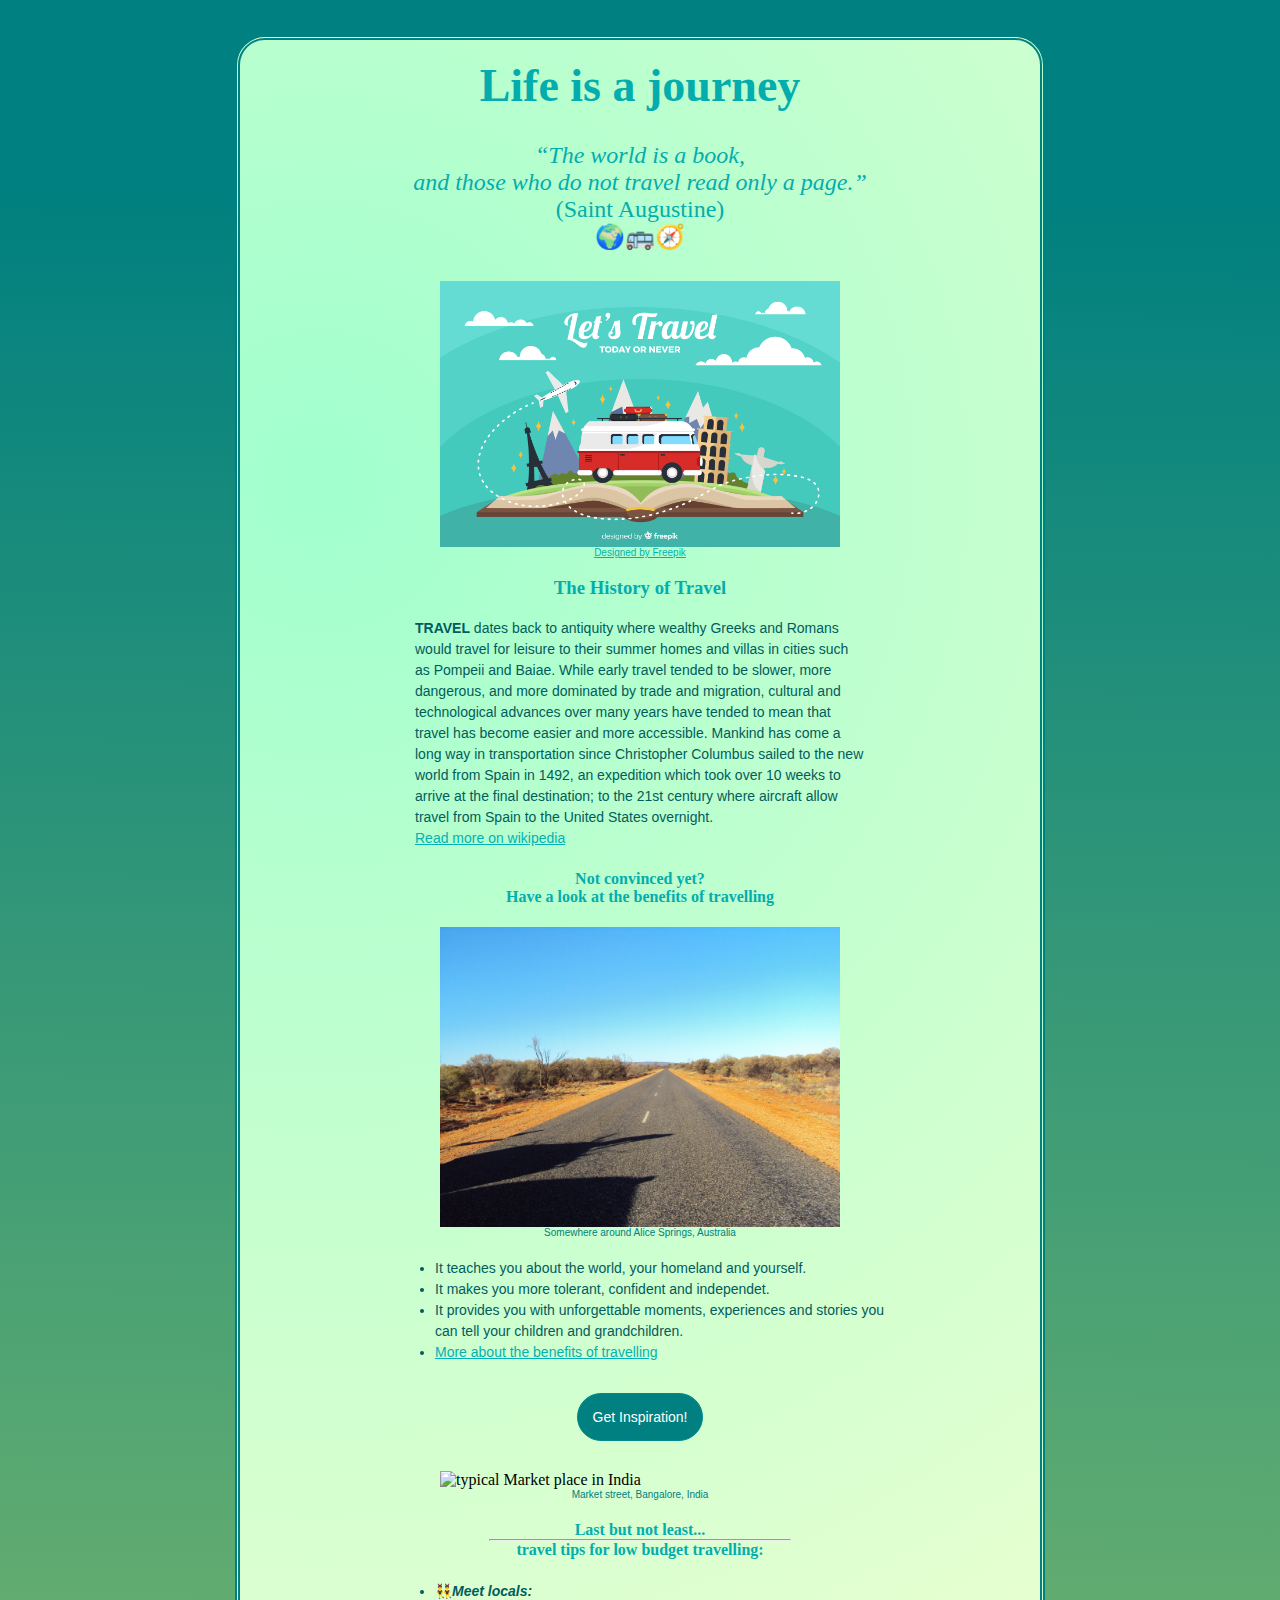
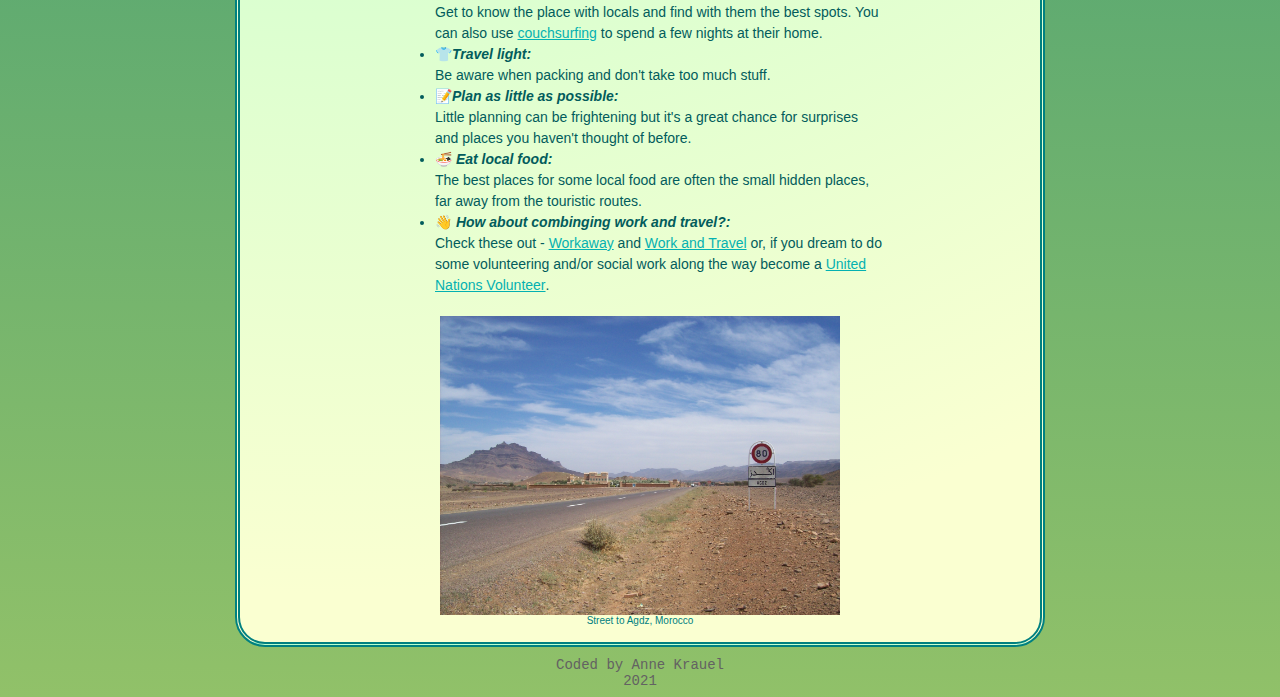
==== index.html @ 1de6c3e2 "renamed anne's travel blog" ====
<!DOCTYPE html>
<!-- saved from url=(0087)file:///C:/Users/Anne/Documents/2%20ARBEIT%20+%20Engagement/Coding/SheCodesProjekt.html -->
<html lang="en">
  <head>
    <meta http-equiv="Content-Type" content="text/html; charset=UTF-8" />

    <meta http-equiv="X-UA-Compatible" content="IE=edge" />
    <meta name="viewport" content="width=device-width, initial-scale=1.0" />
    <title>Anne's Travel Blog</title>
    <link rel="preconnect" href="https://fonts.gstatic.com/" />
    <link href="./Anne&#39;s Travel Blog_files/css2" rel="stylesheet" />
    <link href="./Anne&#39;s Travel Blog_files/css2(1)" rel="stylesheet" />
    <link rel="stylesheet" href="src/style.css" />
  </head>
  <body>
    <section>
      <div>
        <h1 class="headings">Life is a journey</h1>
        <h2>
          <em
            >“The world is a book,<br />
            and those who do not travel read only a page.” </em
          ><br />(Saint Augustine) <br /><span>🌍🚌🧭</span>
        </h2>
        <figure>
          <img src="images/1962176.jpg" alt="travel bus" />
          <figcaption>
            <a class="links" href="http://www.freepik.com/"
              >Designed by Freepik</a
            >
          </figcaption>
        </figure>
        <h3 class="headings">The History of Travel</h3>
        <p>
          <strong>TRAVEL</strong> dates back to antiquity where wealthy Greeks
          and Romans would travel for leisure to their summer homes and villas
          in cities such as Pompeii and Baiae. While early travel tended to be
          slower, more dangerous, and more dominated by trade and migration,
          cultural and technological advances over many years have tended to
          mean that travel has become easier and more accessible. Mankind has
          come a long way in transportation since Christopher Columbus sailed to
          the new world from Spain in 1492, an expedition which took over 10
          weeks to arrive at the final destination; to the 21st century where
          aircraft allow travel from Spain to the United States overnight.<br />
          <a
            class="links"
            href="https://en.wikipedia.org/wiki/Travel"
            target="_blank"
            >Read more on wikipedia</a
          >
        </p>

        <h4 class="headings">
          Not convinced yet?<br />
          Have a look at the benefits of travelling
        </h4>
        <figure>
          <img src="images/DSC00090_-_Outback.JPG" alt="Australia Outback" />
          <figcaption>Somewhere around Alice Springs, Australia</figcaption>
        </figure>
        <ul>
          <li>It teaches you about the world, your homeland and yourself.</li>
          <li>It makes you more tolerant, confident and independet.</li>
          <li>
            It provides you with unforgettable moments, experiences and stories
            you can tell your children and grandchildren.
          </li>
          <li>
            <a
              class="links"
              href="https://eurama.hu/2017/02/08/benefits-of-travelling/"
              target="_blank"
              >More about the benefits of travelling</a
            >
          </li>
        </ul>
        <button>Get Inspiration!</button>
        <figure>
          <img src="images/DSC01519.JPG" alt="typical Market place in India" />
          <figcaption>Market street, Bangalore, India</figcaption>
        </figure>

        <h4 class="headings">
          Last but not least...<br />
          <hr />
          travel tips for low budget travelling:
        </h4>
        <ul>
          <li>
            👯‍♂️<em><strong>Meet locals:</strong></em
            ><br />
            Get to know the place with locals and find with them the best spots.
            You can also use
            <a
              class="links"
              href="https://www.couchsurfing.com/"
              target="_blank"
              >couchsurfing</a
            >
            to spend a few nights at their home.
          </li>
          <li>
            👕<em><strong>Travel light:</strong></em
            ><br />
            Be aware when packing and don't take too much stuff.
          </li>
          <li>
            📝<em><strong>Plan as little as possible:</strong></em
            ><br />Little planning can be frightening but it's a great chance
            for surprises and places you haven't thought of before.
          </li>
          <li>
            🍜 <em><strong>Eat local food:</strong></em
            ><br />The best places for some local food are often the small
            hidden places, far away from the touristic routes.
          </li>
          <li>
            👋 <em><strong>How about combinging work and travel?:</strong></em
            ><br />Check these out -
            <a class="links" href="https://www.workaway.info/" target="_blank">
              Workaway</a
            >
            and
            <a
              class="links"
              href="https://www.travelworks.de/work-and-travel.html"
              target="_blank"
            >
              Work and Travel</a
            >
            or, if you dream to do some volunteering and/or social work along
            the way become a
            <a class="links" href="https://www.unv.org/" target="_blank"
              >United Nations Volunteer</a
            >.
          </li>
        </ul>
        <figure>
          <img src="images/100_1158_bearbeitet.jpg" alt="Street in Morocco" />
          <figcaption>Street to Agdz, Morocco</figcaption>
        </figure>
      </div>
      <footer>Coded by Anne Krauel<br />2021</footer>
    </section>
    <script src="src/script.js"></script>
  </body>
</html>
---- src/style.css ----
body {
  background: linear-gradient(
    180.5deg,
    rgb(0, 128, 128) 8.5%,
    rgb(174, 206, 100) 118.2%
  );
}

div {
  background: radial-gradient(
    circle at 10% 20%,
    rgb(161, 255, 206) 0%,
    rgb(250, 255, 209) 90%
  );
  border: thick double teal;
  border-radius: 30px;

  max-width: 800px;
  display: block;
  margin: 35px auto 10px;
}

.headings {
  color: rgb(4, 173, 173);
  display: block;
  text-align: center;
  font-family: "Lemonada", cursive;
}

.links {
  text-decoration: underline rgb(4, 177, 177);
  color: rgb(4, 177, 177);

  font-weight: lighter;
}

.links:hover {
  font-weight: bold;
  cursor: pointer;
}

h1 {
  font-weight: 900;
  line-height: 30px;
  font-size: 46px;
}

h2 {
  padding: 10px;
  font-family: "Slabo 27px", serif;
  display: block;
  text-align: center;
  color: rgb(4, 173, 173);
  font-weight: lighter;
}

span {
  margin-top: 35px;
}
img {
  width: 400px;
  display: block;
  margin: 0 auto;
}

figcaption {
  display: block;
  text-align: center;
  font-family: Arial, Helvetica, sans-serif;
  font-size: 14px;
}

h3,
p {
  color: rgb(2, 92, 92);
  display: block;
}

h3 {
  text-align: center;

  font-family: Arial, Helvetica, sans-serif;
}
p {
  margin: 0 auto;
  max-width: 450px;
  text-align: left;
  color: rgb(2, 92, 92);
  font-family: Arial, Helvetica, sans-serif;
  font-size: 14px;
  line-height: 150%;
}

button {
  display: block;
  margin: 30px auto;
  border: 1px solid darkcyan;
  color: white;
  border-radius: 30px;
  background-color: rgb(0, 128, 128);
  transition: all 200ms ease-in-out;
  padding: 15px;
  box-shadow: 5px 5px 5px rgba (0, 0, 0, 0.2);
  transition: all 200ms ease-in-out;
  font-family: Arial, Helvetica, sans-serif;
  font-size: 14px;
  font-weight: 400px;
}

button:hover {
  cursor: pointer;
  background-color: white;
  border: 1px solid darkcyan;
  color: rgb(0, 128, 128);
}

figcaption {
  font-family: Arial, Helvetica, sans-serif;
  font-size: 10px;
  color: rgb(0, 128, 128);
}
ul {
  max-width: 450px;
  margin: 20px auto 20px;
  display: block;
}

li {
  color: rgb(2, 92, 92);
  font-family: Arial, Helvetica, sans-serif;
  font-size: 14px;
  line-height: 150%;
}

hr {
  max-width: 300px;
  margin: 0 auto;
}

footer {
  text-align: center;
  color: #636262;
  font-size: 14px;
  font-family: monospace;
}
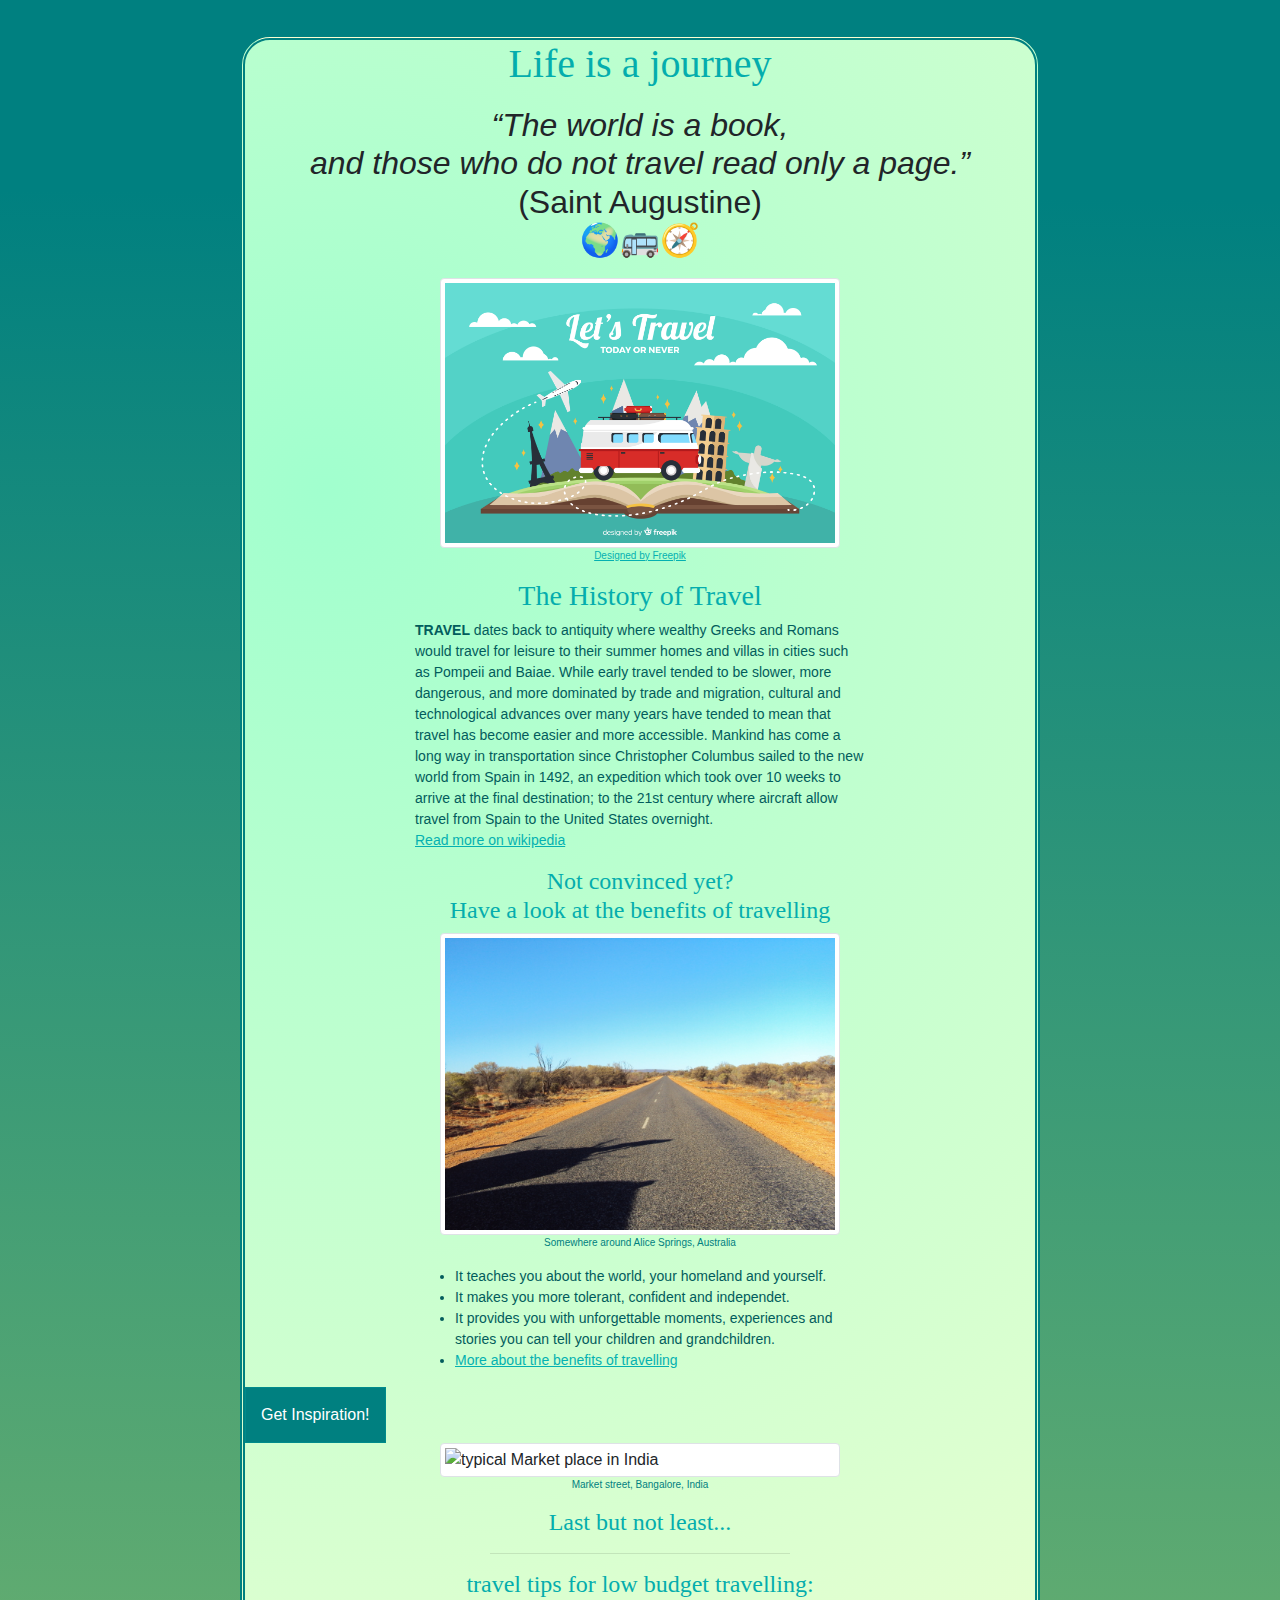
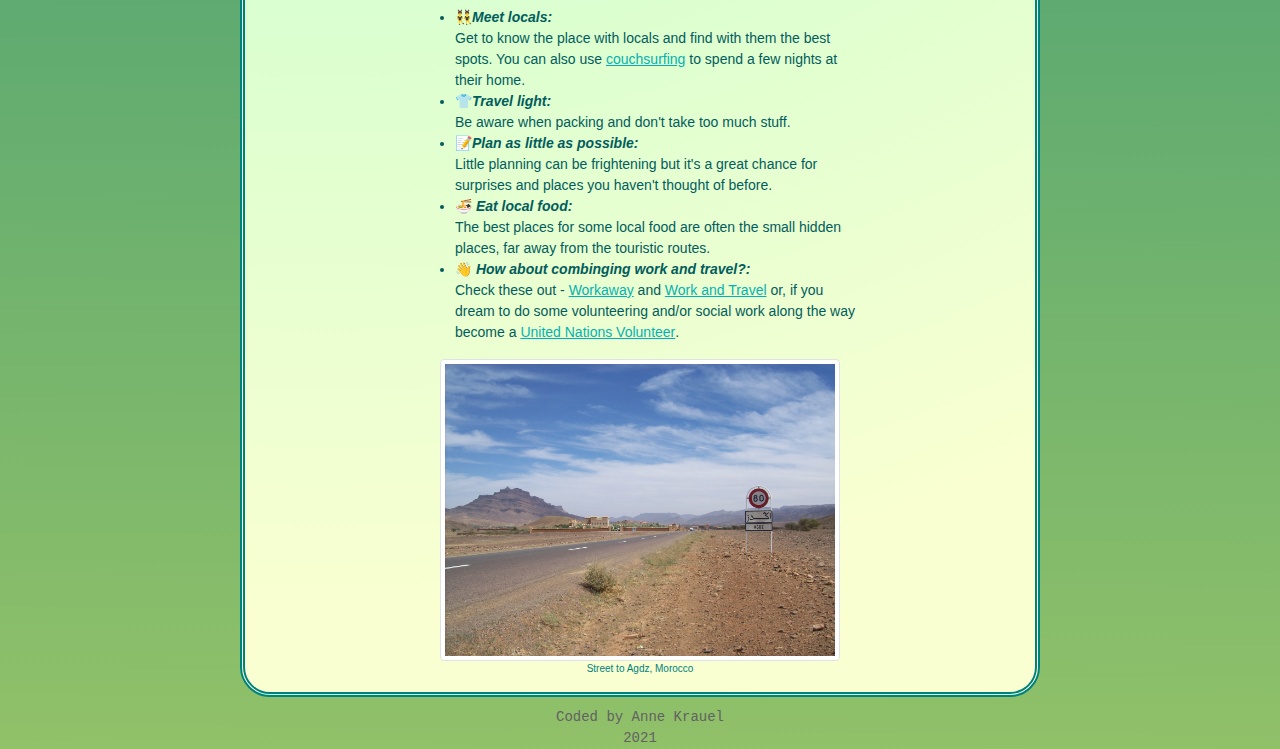
==== commit f770ac6e: "added responsive images" ====
--- a/index.html
+++ b/index.html
@@ -11,6 +11,12 @@
     <link href="./Anne&#39;s Travel Blog_files/css2" rel="stylesheet" />
     <link href="./Anne&#39;s Travel Blog_files/css2(1)" rel="stylesheet" />
     <link rel="stylesheet" href="src/style.css" />
+    <link
+      rel="stylesheet"
+      href="https://maxcdn.bootstrapcdn.com/bootstrap/4.0.0/css/bootstrap.min.css"
+      integrity="sha384-Gn5384xqQ1aoWXA+058RXPxPg6fy4IWvTNh0E263XmFcJlSAwiGgFAW/dAiS6JXm"
+      crossorigin="anonymous"
+    />
   </head>
   <body>
     <section>
@@ -23,7 +29,11 @@
           ><br />(Saint Augustine) <br /><span>🌍🚌🧭</span>
         </h2>
         <figure>
-          <img src="images/1962176.jpg" alt="travel bus" />
+          <img
+            src="images/1962176.jpg"
+            class="img-fluid img-thumbnail"
+            alt="travel bus"
+          />
           <figcaption>
             <a class="links" href="http://www.freepik.com/"
               >Designed by Freepik</a
@@ -55,7 +65,11 @@
           Have a look at the benefits of travelling
         </h4>
         <figure>
-          <img src="images/DSC00090_-_Outback.JPG" alt="Australia Outback" />
+          <img
+            src="images/DSC00090_-_Outback.JPG"
+            class="img-fluid img-thumbnail"
+            alt="Australia Outback"
+          />
           <figcaption>Somewhere around Alice Springs, Australia</figcaption>
         </figure>
         <ul>
@@ -76,7 +90,11 @@
         </ul>
         <button>Get Inspiration!</button>
         <figure>
-          <img src="images/DSC01519.JPG" alt="typical Market place in India" />
+          <img
+            src="images/DSC01519.JPG"
+            class="img-fluid img-thumbnail"
+            alt="typical Market place in India"
+          />
           <figcaption>Market street, Bangalore, India</figcaption>
         </figure>
 
@@ -136,7 +154,11 @@
           </li>
         </ul>
         <figure>
-          <img src="images/100_1158_bearbeitet.jpg" alt="Street in Morocco" />
+          <img
+            src="images/100_1158_bearbeitet.jpg"
+            class="img-fluid img-thumbnail"
+            alt="Street in Morocco"
+          />
           <figcaption>Street to Agdz, Morocco</figcaption>
         </figure>
       </div>
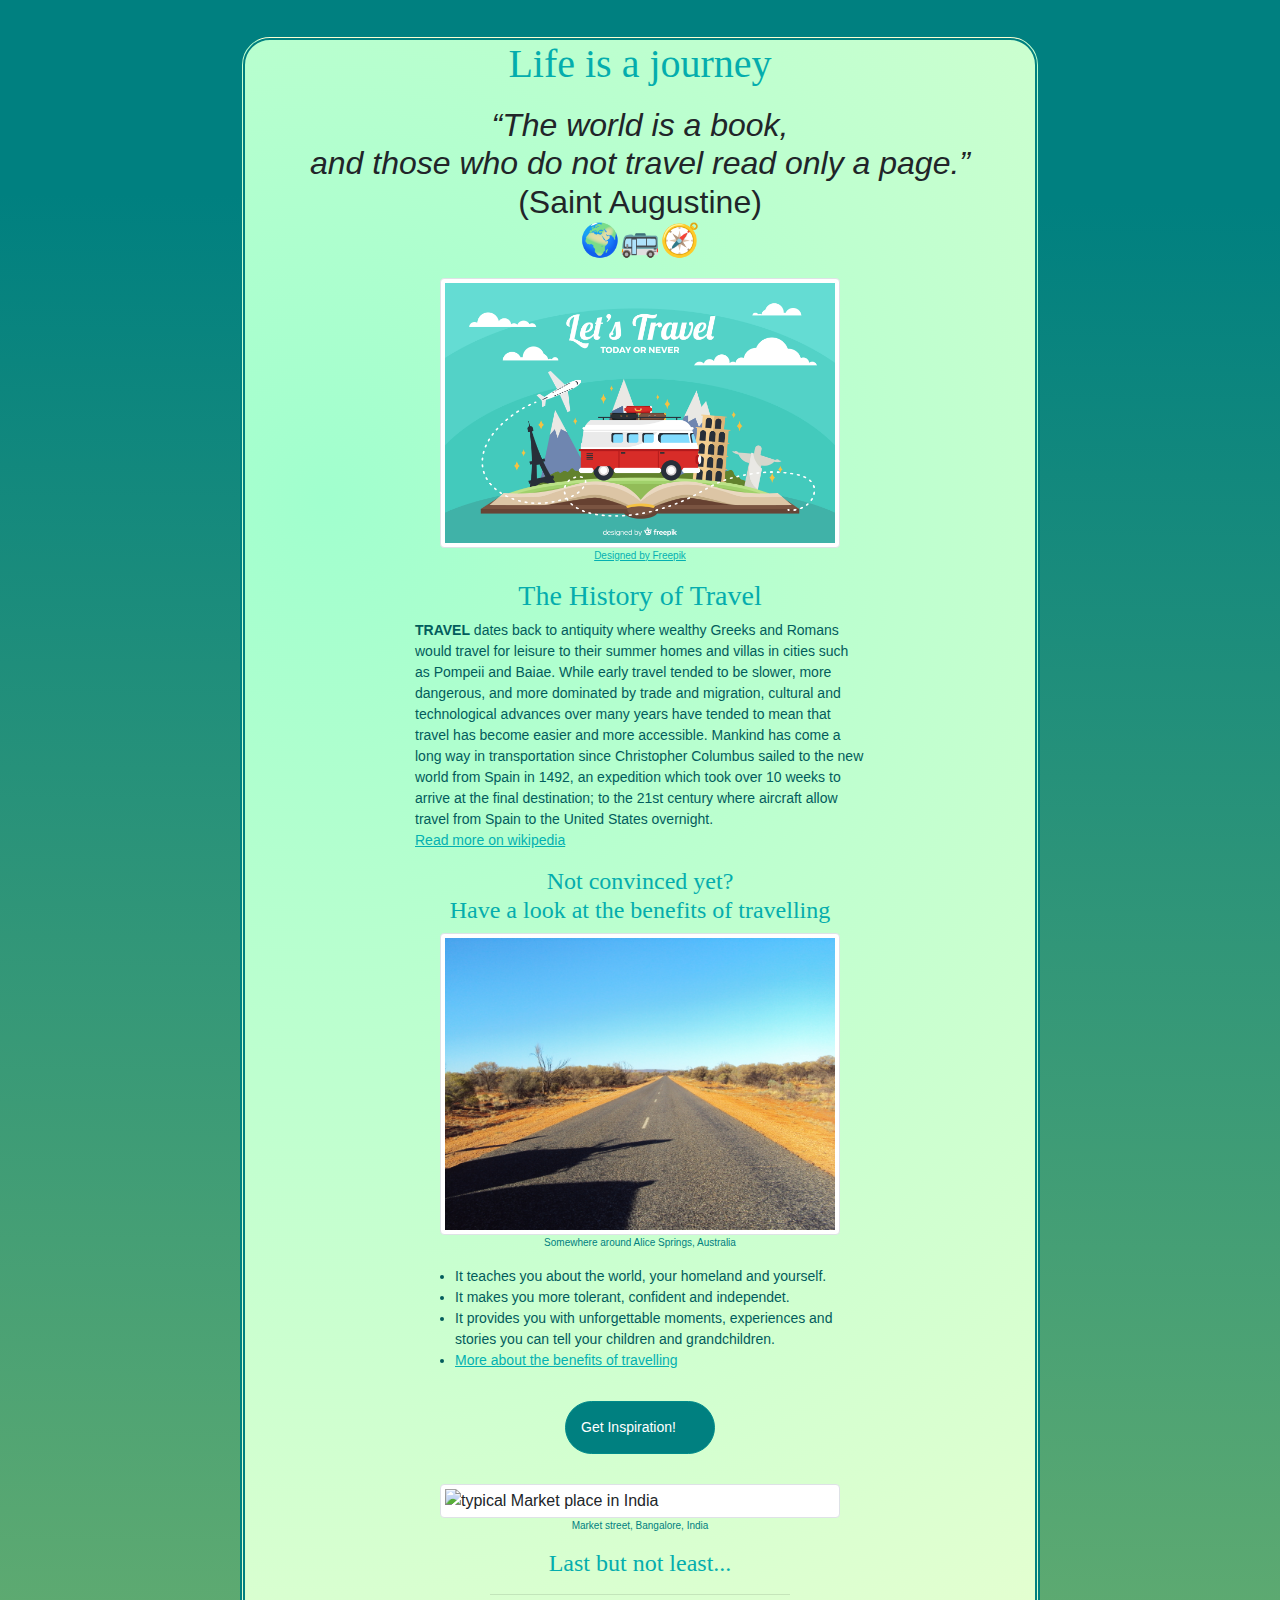
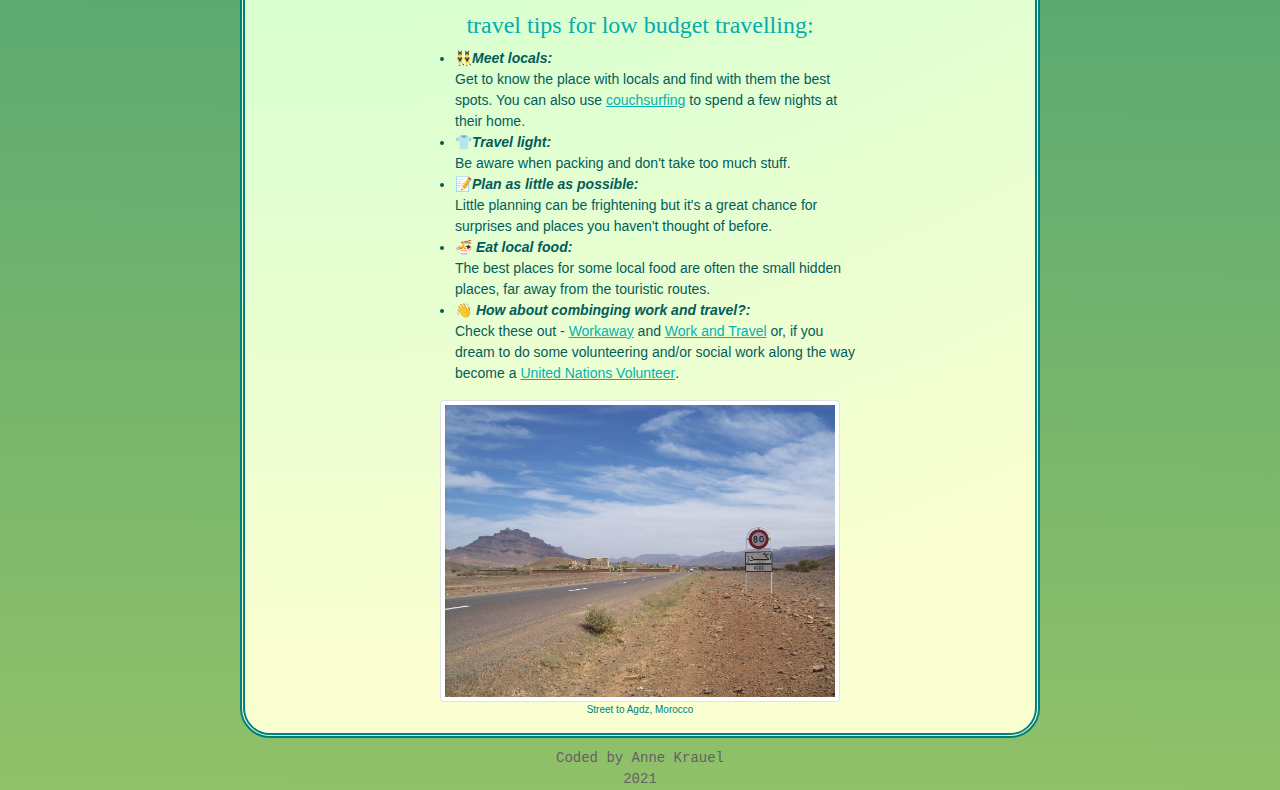
==== commit 01623627: "changed button styling" ====
--- a/index.html
+++ b/index.html
@@ -88,7 +88,7 @@
             >
           </li>
         </ul>
-        <button>Get Inspiration!</button>
+        <a class="buttonInspiration" href="#">Get Inspiration!</a>
         <figure>
           <img
             src="images/DSC01519.JPG"
--- a/src/style.css
+++ b/src/style.css
@@ -91,12 +91,13 @@
   line-height: 150%;
 }
 
-button {
+.buttonInspiration {
   display: block;
   margin: 30px auto;
   border: 1px solid darkcyan;
   color: white;
   border-radius: 30px;
+  max-width: 150px;
   background-color: rgb(0, 128, 128);
   transition: all 200ms ease-in-out;
   padding: 15px;
@@ -107,7 +108,7 @@
   font-weight: 400px;
 }
 
-button:hover {
+.buttonInspiration:hover {
   cursor: pointer;
   background-color: white;
   border: 1px solid darkcyan;
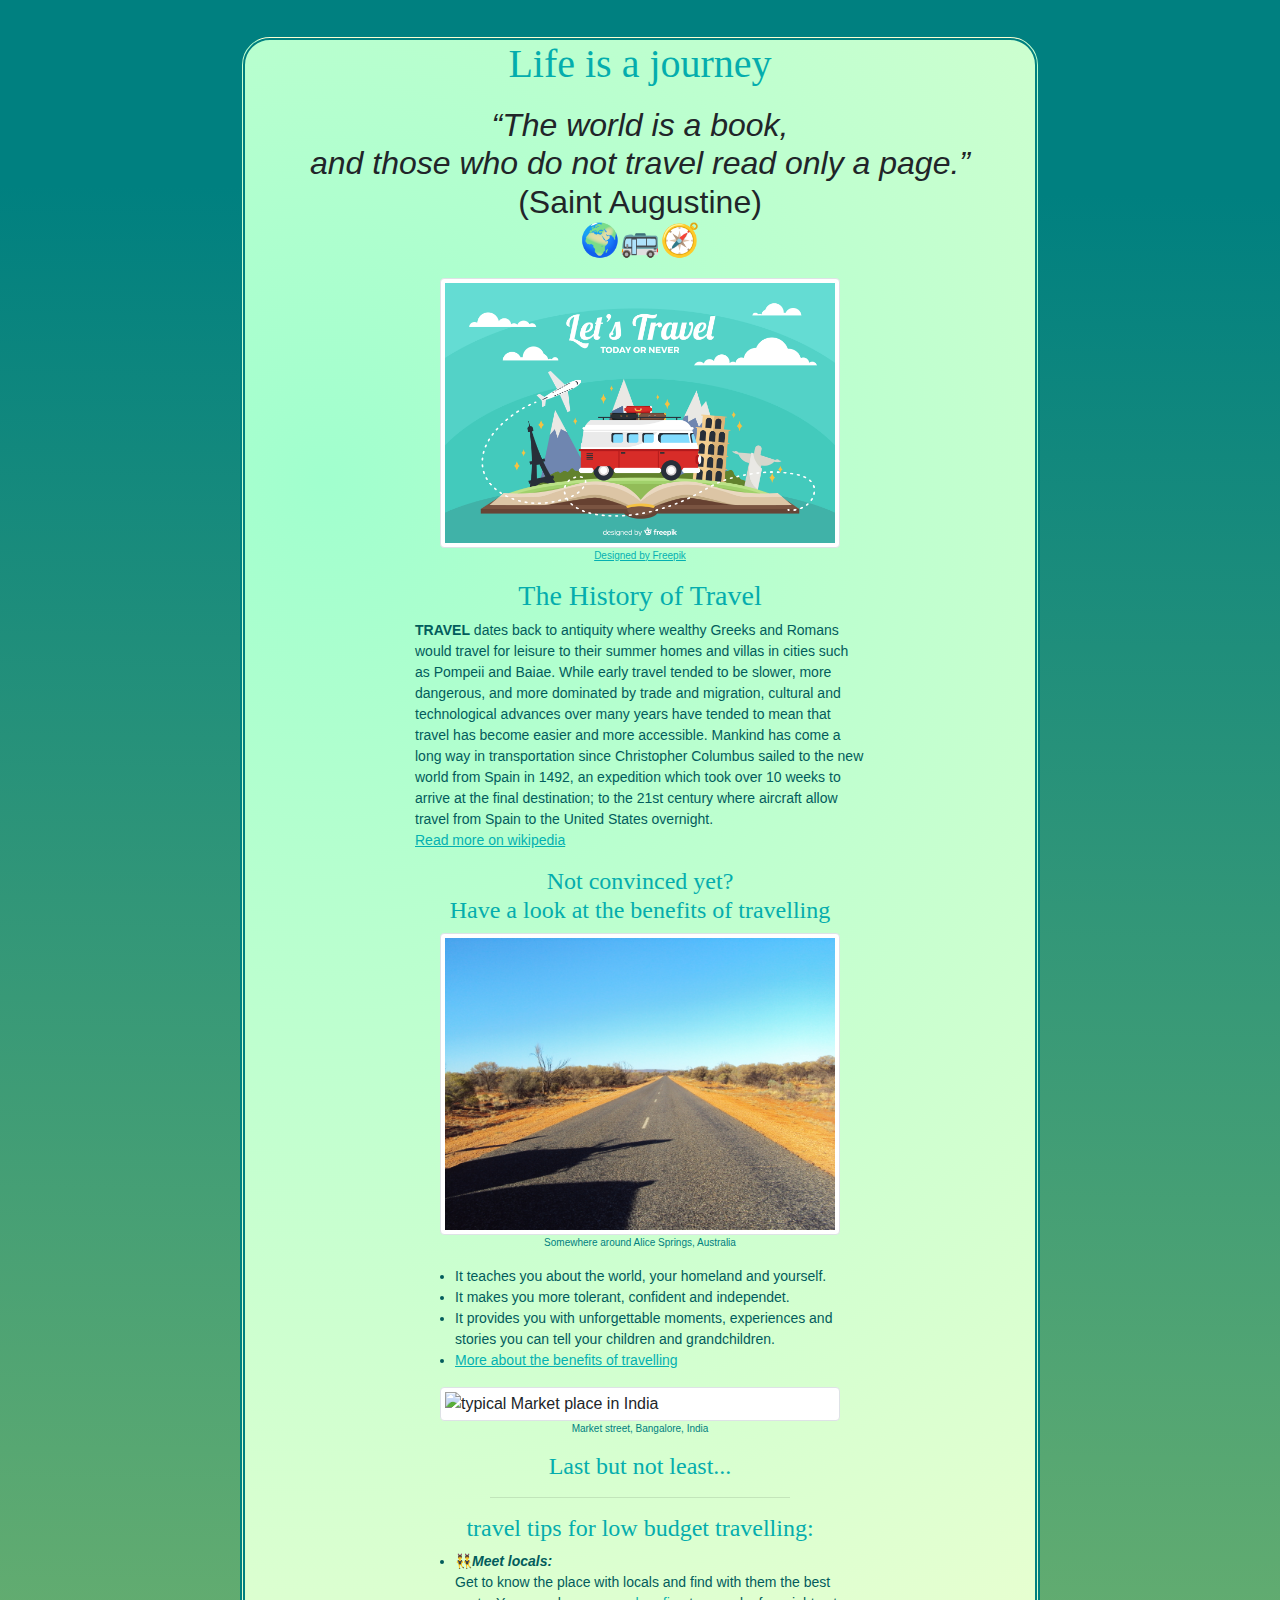
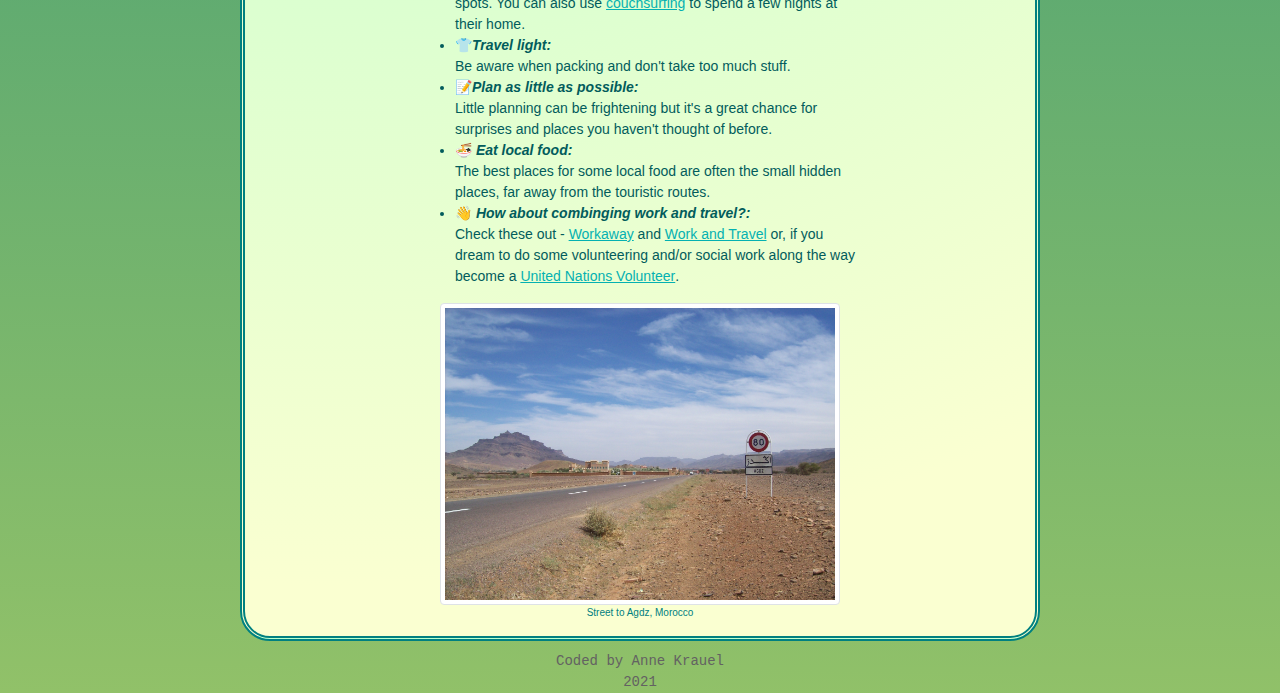
==== commit 021a96cf: "deleted Inspiration Button" ====
--- a/index.html
+++ b/index.html
@@ -88,7 +88,6 @@
             >
           </li>
         </ul>
-        <a class="buttonInspiration" href="#">Get Inspiration!</a>
         <figure>
           <img
             src="images/DSC01519.JPG"
